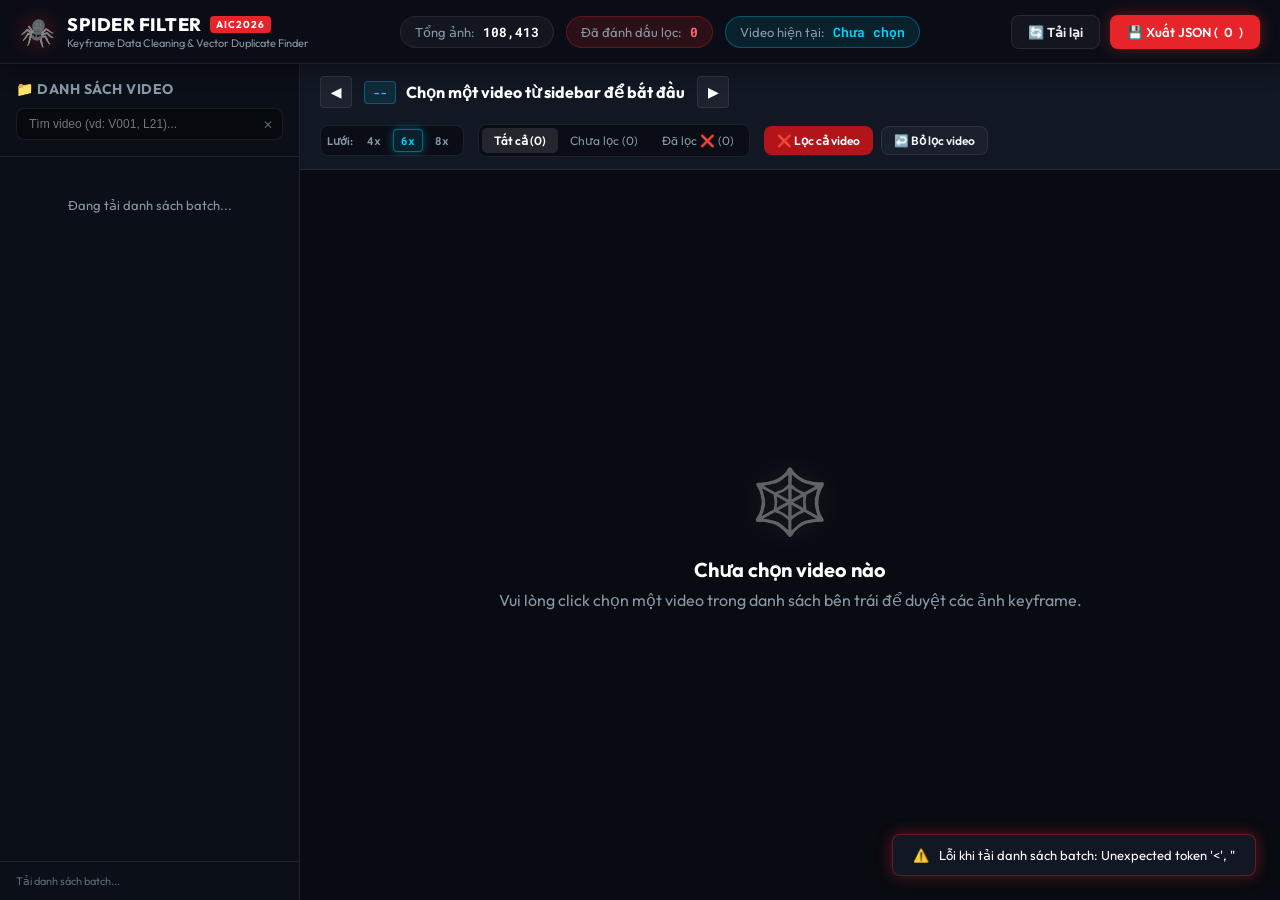
==== tools/image_filter/index.html @ 9841e6b8 "feat: add image filter tool, dataset cleanup pipeline, and enhanced image-to-image search with Vietn" ====
<!DOCTYPE html>
<html lang="vi">
<head>
  <meta charset="UTF-8">
  <meta name="viewport" content="width=device-width, initial-scale=1.0">
  <title>🕷️ Keyframe Filter & Duplicate Finder — AIC2026</title>
  <link rel="preconnect" href="https://fonts.googleapis.com">
  <link rel="preconnect" href="https://fonts.gstatic.com" crossorigin>
  <link href="https://fonts.googleapis.com/css2?family=Outfit:wght@400;500;600;700;800&family=Roboto+Mono:wght@400;500;600&display=swap" rel="stylesheet">
  <link rel="stylesheet" href="style.css">
</head>
<body>
  <!-- Header / Top Navigation -->
  <header class="app-header">
    <div class="brand">
      <div class="brand-icon">🕷️</div>
      <div class="brand-text">
        <h1>SPIDER FILTER <span class="badge-tag">AIC2026</span></h1>
        <p>Keyframe Data Cleaning & Vector Duplicate Finder</p>
      </div>
    </div>

    <!-- Quick Stats -->
    <div class="header-stats">
      <div class="stat-pill">
        <span class="stat-label">Tổng ảnh:</span>
        <span class="stat-val" id="stat-total-images">108,413</span>
      </div>
      <div class="stat-pill red-accent">
        <span class="stat-label">Đã đánh dấu lọc:</span>
        <span class="stat-val" id="stat-filtered-count">0</span>
      </div>
      <div class="stat-pill cyan-accent">
        <span class="stat-label">Video hiện tại:</span>
        <span class="stat-val" id="stat-current-video">Chưa chọn</span>
      </div>
    </div>

    <!-- Header Actions -->
    <div class="header-actions">
      <button class="btn btn-outline" id="btn-refresh" title="Tải lại dữ liệu">
        🔄 Tải lại
      </button>
      <button class="btn btn-primary" id="btn-export-json" title="Tải file JSON đã lọc">
        💾 Xuất JSON (<span id="btn-export-count">0</span>)
      </button>
    </div>
  </header>

  <!-- Main Container -->
  <div class="main-layout">
    <!-- Sidebar: Batch & Video Tree -->
    <aside class="sidebar">
      <div class="sidebar-header">
        <h2>📁 Danh sách Video</h2>
        <div class="search-box">
          <input type="text" id="video-search-input" placeholder="Tìm video (vd: V001, L21)...">
          <span class="clear-icon" id="clear-video-search">✕</span>
        </div>
      </div>

      <div class="batch-accordion" id="batch-list">
        <div class="loading-spinner">Đang tải danh sách batch...</div>
      </div>

      <div class="sidebar-footer">
        <div class="sidebar-summary" id="batch-summary">
          Tải danh sách batch...
        </div>
      </div>
    </aside>

    <!-- Main Content Area: Keyframe Grid -->
    <main class="content-area">
      <!-- Sticky Video Control Bar -->
      <div class="video-controls-bar">
        <div class="video-info">
          <button class="btn btn-icon" id="btn-prev-video" title="Video trước (Phím ←)">◀</button>
          <div class="current-video-title">
            <span class="video-badge" id="current-batch-badge">--</span>
            <h2 id="current-video-heading">Chọn một video từ sidebar để bắt đầu</h2>
          </div>
          <button class="btn btn-icon" id="btn-next-video" title="Video tiếp (Phím →)">▶</button>
        </div>

        <div class="video-stats-and-filters">
          <!-- Grid Density Switcher -->
          <div class="density-switcher" title="Chỉnh số cột hiển thị lưới ảnh">
            <span class="density-label">Lưới:</span>
            <button class="btn-density" data-cols="4" title="4 cột - Ảnh lớn">4x</button>
            <button class="btn-density active" data-cols="6" title="6 cột - Chuẩn">6x</button>
            <button class="btn-density" data-cols="8" title="8 cột - Mật độ cao">8x</button>
          </div>

          <div class="filter-tab-group">
            <button class="filter-tab active" data-filter="all">Tất cả (<span id="cnt-all">0</span>)</button>
            <button class="filter-tab" data-filter="unfiltered">Chưa lọc (<span id="cnt-unfiltered">0</span>)</button>
            <button class="filter-tab red" data-filter="filtered">Đã lọc ❌ (<span id="cnt-filtered">0</span>)</button>
          </div>

          <div class="bulk-actions">
            <button class="btn btn-small btn-danger" id="btn-select-all-video">❌ Lọc cả video</button>
            <button class="btn btn-small btn-outline" id="btn-deselect-all-video">↩️ Bỏ lọc video</button>
          </div>
        </div>
      </div>

      <!-- Keyframe Image Grid -->
      <div class="grid-container">
        <div class="empty-state" id="empty-state">
          <div class="empty-icon">🕸️</div>
          <h3>Chưa chọn video nào</h3>
          <p>Vui lòng click chọn một video trong danh sách bên trái để duyệt các ảnh keyframe.</p>
        </div>

        <div class="keyframe-grid" id="keyframe-grid" style="display: none;">
          <!-- Keyframe Cards injected via JS -->
        </div>
      </div>
    </main>
  </div>

  <!-- MODAL 1: Similar / Duplicate Image Finder -->
  <div class="modal-overlay" id="similar-modal">
    <div class="modal-card modal-lg">
      <div class="modal-header">
        <div class="modal-title">
          <span class="modal-icon">🔍</span>
          <div>
            <h3>Tìm & Lọc Ảnh Trùng Lặp (Duplicate Search)</h3>
            <p>Quét 108K+ vector CLIP toàn bộ dataset để tìm các ảnh giống ảnh mẫu</p>
          </div>
        </div>
        <button class="modal-close" id="btn-close-similar-modal">✕</button>
      </div>

      <div class="modal-body duplicate-finder-layout">
        <!-- Reference Image Panel -->
        <div class="ref-panel">
          <h4>Ảnh Mẫu (Reference)</h4>
          <div class="ref-img-wrap">
            <img id="ref-image-preview" src="" alt="Reference Image">
          </div>
          <div class="ref-meta">
            <p><strong>Scene ID:</strong> <span id="ref-scene-id">--</span></p>
            <p><strong>Video:</strong> <span id="ref-video-id">--</span></p>
            <p><strong>Frame:</strong> <span id="ref-frame-id">--</span></p>
          </div>

          <div class="ref-options">
            <label class="custom-checkbox">
              <input type="checkbox" id="chk-keep-ref-image" checked>
              <span class="checkbox-label">🛡️ <strong>GIỮ LẠI ảnh gốc này</strong> (chỉ lọc bỏ các ảnh trùng lặp tìm thấy)</span>
            </label>
          </div>
        </div>

        <!-- Similar Results Panel -->
        <div class="results-panel">
          <div class="results-controls">
            <div class="slider-control">
              <label for="sim-threshold-slider">
                Ngưỡng tương đồng: <span class="threshold-val" id="threshold-display">85%</span>
              </label>
              <input type="range" id="sim-threshold-slider" min="70" max="99" value="85" step="1">
            </div>

            <div class="slider-control" style="max-width: 160px;">
              <label for="sim-zoom-slider">
                Cột hiển thị: <span class="threshold-val" id="zoom-display">4 cột</span>
              </label>
              <input type="range" id="sim-zoom-slider" min="2" max="6" value="4" step="1">
            </div>

            <div class="quick-select-buttons">
              <button class="btn btn-xs btn-outline" id="btn-quick-95">≥ 95%</button>
              <button class="btn btn-xs btn-outline" id="btn-quick-90">≥ 90%</button>
              <button class="btn btn-xs btn-outline" id="btn-quick-all">Tất cả</button>
              <button class="btn btn-xs btn-outline" id="btn-quick-none">Bỏ chọn</button>
            </div>
          </div>

          <div class="results-summary">
            <span>Tìm thấy: <strong id="sim-found-count">0</strong> ảnh tương đồng</span>
            <span>Đã chọn để lọc: <strong class="text-danger" id="sim-selected-count">0</strong> ảnh</span>
          </div>

          <div class="similar-grid" id="similar-results-grid">
            <div class="loading-spinner">Đang quét vector cosine similarity...</div>
          </div>
        </div>
      </div>

      <div class="modal-footer">
        <button class="btn btn-outline" id="btn-cancel-similar">Đóng</button>
        <button class="btn btn-danger" id="btn-apply-similar-filter">
          ❌ Xác nhận lọc <span id="btn-apply-similar-count">0</span> ảnh đã chọn
        </button>
      </div>
    </div>
  </div>

  <!-- MODAL 2: Lightbox Image Preview -->
  <div class="lightbox-overlay" id="lightbox-modal">
    <div class="lightbox-content">
      <button class="lightbox-close" id="btn-close-lightbox">✕</button>
      <img id="lightbox-img" src="" alt="Full Preview">
      <div class="lightbox-info">
        <h4 id="lightbox-title">L21_V001 / Frame 17</h4>
        <p id="lightbox-details">Scene: L21_V001_S001 | Time: 0.68s</p>
      </div>
    </div>
  </div>

  <!-- Toast Notification Container -->
  <div class="toast-container" id="toast-container"></div>

  <script src="app.js"></script>
</body>
</html>
---- tools/image_filter/style.css ----
/* =============================================================================
   SPIDER-MAN HIGH-DENSITY THEME — KEYFRAME FILTER TOOL
   Colors: Midnight Black (#080b11), Spider Red (#e62429), Electric Cyan (#00d2ff)
   ============================================================================= */

:root {
  --bg-main: #080b11;
  --bg-card: #111723;
  --bg-card-hover: #172033;
  --bg-sidebar: #0b0f17;
  --bg-header: rgba(11, 15, 23, 0.92);
  --border-color: rgba(255, 255, 255, 0.08);
  --border-focus: #00d2ff;
  
  --spider-red: #e62429;
  --spider-red-glow: rgba(230, 36, 41, 0.4);
  --spider-red-bg: rgba(230, 36, 41, 0.15);
  
  --electric-cyan: #00d2ff;
  --electric-cyan-glow: rgba(0, 210, 255, 0.35);
  --electric-cyan-bg: rgba(0, 210, 255, 0.1);
  
  --neon-yellow: #ffd700;
  --neon-yellow-glow: rgba(255, 215, 0, 0.35);
  
  --text-main: #f0f4f8;
  --text-muted: #8899a6;
  --text-dim: #5c6b77;

  --radius-sm: 4px;
  --radius-md: 8px;
  --radius-lg: 12px;
  --transition: all 0.2s cubic-bezier(0.16, 1, 0.3, 1);
}

* {
  box-sizing: border-box;
  margin: 0;
  padding: 0;
}

body {
  font-family: 'Outfit', sans-serif;
  background-color: var(--bg-main);
  color: var(--text-main);
  height: 100vh;
  display: flex;
  flex-direction: column;
  overflow: hidden;
  background-image: 
    radial-gradient(circle at 10% 20%, rgba(230, 36, 41, 0.04) 0%, transparent 40%),
    radial-gradient(circle at 90% 80%, rgba(0, 210, 255, 0.04) 0%, transparent 40%);
}

/* Scrollbars */
::-webkit-scrollbar {
  width: 6px;
  height: 6px;
}
::-webkit-scrollbar-track {
  background: rgba(0, 0, 0, 0.2);
}
::-webkit-scrollbar-thumb {
  background: rgba(255, 255, 255, 0.15);
  border-radius: 3px;
}
::-webkit-scrollbar-thumb:hover {
  background: var(--spider-red);
}

/* =============================================================================
   1. APP HEADER
   ============================================================================= */

.app-header {
  height: 64px;
  background: var(--bg-header);
  backdrop-filter: blur(12px);
  border-bottom: 1px solid var(--border-color);
  display: flex;
  align-items: center;
  justify-content: space-between;
  padding: 0 20px;
  z-index: 100;
  box-shadow: 0 4px 20px rgba(0, 0, 0, 0.4);
}

.brand {
  display: flex;
  align-items: center;
  gap: 12px;
}

.brand-icon {
  font-size: 28px;
  filter: drop-shadow(0 0 10px var(--spider-red-glow));
  animation: spiderPulse 3s infinite ease-in-out;
}

@keyframes spiderPulse {
  0%, 100% { transform: scale(1); }
  50% { transform: scale(1.08); filter: drop-shadow(0 0 14px var(--spider-red)); }
}

.brand-text h1 {
  font-size: 18px;
  font-weight: 800;
  letter-spacing: 0.5px;
  color: #fff;
  display: flex;
  align-items: center;
  gap: 8px;
}

.badge-tag {
  font-size: 10px;
  background: var(--spider-red);
  color: #fff;
  padding: 2px 6px;
  border-radius: var(--radius-sm);
  font-weight: 700;
  letter-spacing: 1px;
}

.brand-text p {
  font-size: 11px;
  color: var(--text-muted);
}

.header-stats {
  display: flex;
  align-items: center;
  gap: 12px;
}

.stat-pill {
  background: rgba(255, 255, 255, 0.04);
  border: 1px solid var(--border-color);
  padding: 6px 14px;
  border-radius: 20px;
  font-size: 13px;
  display: flex;
  align-items: center;
  gap: 8px;
}

.stat-pill .stat-label {
  color: var(--text-muted);
}

.stat-pill .stat-val {
  font-family: 'Roboto Mono', monospace;
  font-weight: 700;
  color: #fff;
}

.stat-pill.red-accent {
  border-color: rgba(230, 36, 41, 0.3);
  background: var(--spider-red-bg);
}
.stat-pill.red-accent .stat-val {
  color: #ff6b6e;
}

.stat-pill.cyan-accent {
  border-color: rgba(0, 210, 255, 0.3);
  background: var(--electric-cyan-bg);
}
.stat-pill.cyan-accent .stat-val {
  color: var(--electric-cyan);
}

.header-actions {
  display: flex;
  align-items: center;
  gap: 10px;
}

/* Buttons */
.btn {
  font-family: 'Outfit', sans-serif;
  font-size: 13px;
  font-weight: 600;
  padding: 8px 16px;
  border-radius: var(--radius-md);
  cursor: pointer;
  display: inline-flex;
  align-items: center;
  justify-content: center;
  gap: 6px;
  border: 1px solid transparent;
  transition: var(--transition);
}

.btn-primary {
  background: var(--spider-red);
  color: #fff;
  box-shadow: 0 0 15px var(--spider-red-glow);
}
.btn-primary:hover {
  background: #ff3338;
  box-shadow: 0 0 20px rgba(230, 36, 41, 0.7);
  transform: translateY(-1px);
}

.btn-danger {
  background: #b31419;
  color: #fff;
}
.btn-danger:hover {
  background: var(--spider-red);
  box-shadow: 0 0 15px var(--spider-red-glow);
}

.btn-outline {
  background: rgba(255, 255, 255, 0.04);
  color: var(--text-main);
  border-color: var(--border-color);
}
.btn-outline:hover {
  background: rgba(255, 255, 255, 0.08);
  border-color: rgba(255, 255, 255, 0.2);
}

.btn-icon {
  width: 32px;
  height: 32px;
  padding: 0;
  border-radius: var(--radius-sm);
  background: rgba(255, 255, 255, 0.05);
  color: #fff;
  border-color: var(--border-color);
}
.btn-icon:hover {
  background: var(--electric-cyan-bg);
  border-color: var(--electric-cyan);
  color: var(--electric-cyan);
}

.btn-small {
  font-size: 12px;
  padding: 6px 12px;
}

.btn-xs {
  font-size: 11px;
  padding: 4px 8px;
  border-radius: var(--radius-sm);
}

/* =============================================================================
   2. MAIN LAYOUT & SIDEBAR
   ============================================================================= */

.main-layout {
  flex: 1;
  display: flex;
  overflow: hidden;
}

.sidebar {
  width: 300px;
  min-width: 280px;
  background: var(--bg-sidebar);
  border-right: 1px solid var(--border-color);
  display: flex;
  flex-direction: column;
}

.sidebar-header {
  padding: 16px;
  border-bottom: 1px solid var(--border-color);
}

.sidebar-header h2 {
  font-size: 14px;
  font-weight: 700;
  text-transform: uppercase;
  letter-spacing: 0.5px;
  color: var(--text-muted);
  margin-bottom: 10px;
}

.search-box {
  position: relative;
}

.search-box input {
  width: 100%;
  padding: 8px 30px 8px 12px;
  background: rgba(0, 0, 0, 0.4);
  border: 1px solid var(--border-color);
  border-radius: var(--radius-md);
  color: #fff;
  font-size: 12px;
  outline: none;
  transition: var(--transition);
}

.search-box input:focus {
  border-color: var(--electric-cyan);
  box-shadow: 0 0 10px var(--electric-cyan-glow);
}

.clear-icon {
  position: absolute;
  right: 10px;
  top: 50%;
  transform: translateY(-50%);
  color: var(--text-dim);
  cursor: pointer;
  font-size: 12px;
}
.clear-icon:hover {
  color: #fff;
}

.batch-accordion {
  flex: 1;
  overflow-y: auto;
  padding: 10px 8px;
}

.batch-group {
  margin-bottom: 6px;
  border: 1px solid var(--border-color);
  border-radius: var(--radius-md);
  background: rgba(255, 255, 255, 0.02);
  overflow: hidden;
}

.batch-header {
  padding: 10px 12px;
  display: flex;
  align-items: center;
  justify-content: space-between;
  cursor: pointer;
  user-select: none;
  transition: var(--transition);
}

.batch-header:hover {
  background: rgba(255, 255, 255, 0.05);
}

.batch-title {
  font-size: 13px;
  font-weight: 700;
  color: #fff;
  display: flex;
  align-items: center;
  gap: 8px;
}

.batch-title .arrow-icon {
  font-size: 10px;
  color: var(--text-muted);
  transition: transform 0.2s;
}

.batch-group.open .batch-title .arrow-icon {
  transform: rotate(90deg);
}

.batch-badge {
  font-family: 'Roboto Mono', monospace;
  font-size: 11px;
  background: rgba(255, 255, 255, 0.06);
  padding: 2px 6px;
  border-radius: var(--radius-sm);
  color: var(--text-muted);
}

.batch-badge.has-filtered {
  background: var(--spider-red-bg);
  color: #ff787b;
  border: 1px solid rgba(230, 36, 41, 0.3);
}

.video-list {
  display: none;
  padding: 4px 6px 8px;
  background: rgba(0, 0, 0, 0.3);
  border-top: 1px solid rgba(255, 255, 255, 0.04);
}

.batch-group.open .video-list {
  display: block;
}

.video-item {
  padding: 6px 10px;
  border-radius: var(--radius-sm);
  font-size: 12px;
  display: flex;
  align-items: center;
  justify-content: space-between;
  cursor: pointer;
  color: var(--text-muted);
  margin-bottom: 2px;
  transition: var(--transition);
}

.video-item:hover {
  background: rgba(255, 255, 255, 0.05);
  color: #fff;
}

.video-item.active {
  background: var(--electric-cyan-bg);
  color: var(--electric-cyan);
  border: 1px solid rgba(0, 210, 255, 0.4);
  font-weight: 600;
}

.video-item .v-id {
  font-family: 'Roboto Mono', monospace;
}

.video-item .v-count {
  font-family: 'Roboto Mono', monospace;
  font-size: 10px;
  opacity: 0.8;
}

.video-item .v-filtered-tag {
  color: #ff5558;
  font-size: 10px;
  margin-left: 4px;
}

.sidebar-footer {
  padding: 12px 16px;
  border-top: 1px solid var(--border-color);
  font-size: 11px;
  color: var(--text-dim);
}

/* =============================================================================
   3. CONTENT AREA & CONTROL BAR
   ============================================================================= */

.content-area {
  flex: 1;
  display: flex;
  flex-direction: column;
  background: var(--bg-main);
  overflow: hidden;
}

.video-controls-bar {
  background: var(--bg-card);
  border-bottom: 1px solid var(--border-color);
  padding: 12px 20px;
  display: flex;
  align-items: center;
  justify-content: space-between;
  gap: 16px;
  flex-wrap: wrap;
}

.video-info {
  display: flex;
  align-items: center;
  gap: 12px;
}

.current-video-title {
  display: flex;
  align-items: center;
  gap: 10px;
}

.video-badge {
  font-family: 'Roboto Mono', monospace;
  font-size: 11px;
  font-weight: 700;
  background: var(--electric-cyan-bg);
  color: var(--electric-cyan);
  border: 1px solid rgba(0, 210, 255, 0.3);
  padding: 3px 8px;
  border-radius: var(--radius-sm);
}

.current-video-title h2 {
  font-size: 16px;
  font-weight: 700;
  color: #fff;
}

.video-stats-and-filters {
  display: flex;
  align-items: center;
  gap: 14px;
}

/* Density Switcher */
.density-switcher {
  display: flex;
  align-items: center;
  gap: 4px;
  background: rgba(0, 0, 0, 0.4);
  border: 1px solid var(--border-color);
  border-radius: var(--radius-md);
  padding: 3px 6px;
}

.density-label {
  font-size: 11px;
  color: var(--text-muted);
  font-weight: 600;
  margin-right: 2px;
}

.btn-density {
  font-family: 'Roboto Mono', monospace;
  font-size: 11px;
  font-weight: 700;
  padding: 3px 7px;
  background: transparent;
  border: 1px solid transparent;
  color: var(--text-muted);
  border-radius: 4px;
  cursor: pointer;
  transition: var(--transition);
}

.btn-density:hover {
  color: #fff;
}

.btn-density.active {
  background: var(--electric-cyan-bg);
  border-color: rgba(0, 210, 255, 0.4);
  color: var(--electric-cyan);
  box-shadow: 0 0 8px var(--electric-cyan-glow);
}

.filter-tab-group {
  display: flex;
  background: rgba(0, 0, 0, 0.4);
  border: 1px solid var(--border-color);
  border-radius: var(--radius-md);
  padding: 3px;
}

.filter-tab {
  font-family: 'Outfit', sans-serif;
  font-size: 12px;
  padding: 5px 12px;
  border: none;
  background: transparent;
  color: var(--text-muted);
  border-radius: 5px;
  cursor: pointer;
  transition: var(--transition);
}

.filter-tab:hover {
  color: #fff;
}

.filter-tab.active {
  background: rgba(255, 255, 255, 0.1);
  color: #fff;
  font-weight: 600;
}

.filter-tab.red.active {
  background: var(--spider-red);
  color: #fff;
}

.bulk-actions {
  display: flex;
  align-items: center;
  gap: 8px;
}

/* =============================================================================
   4. KEYFRAME GRID (High Density & Proportional Aspect Ratio)
   ============================================================================= */

.grid-container {
  flex: 1;
  overflow-y: auto;
  padding: 16px 20px;
}

.empty-state {
  height: 100%;
  display: flex;
  flex-direction: column;
  align-items: center;
  justify-content: center;
  color: var(--text-muted);
  text-align: center;
  padding: 40px;
}

.empty-icon {
  font-size: 64px;
  margin-bottom: 16px;
  filter: drop-shadow(0 0 15px rgba(255, 255, 255, 0.1));
}

.empty-state h3 {
  font-size: 20px;
  color: #fff;
  margin-bottom: 8px;
}

/* Grid Layouts */
.keyframe-grid {
  display: grid !important;
  grid-template-columns: repeat(6, 1fr);
  gap: 12px;
}

.keyframe-grid.cols-4 {
  grid-template-columns: repeat(4, 1fr) !important;
  gap: 16px;
}

.keyframe-grid.cols-6 {
  grid-template-columns: repeat(6, 1fr) !important;
  gap: 12px;
}

.keyframe-grid.cols-8 {
  grid-template-columns: repeat(8, 1fr) !important;
  gap: 10px;
}

@media (max-width: 1500px) {
  .keyframe-grid.cols-8 { grid-template-columns: repeat(6, 1fr) !important; }
  .keyframe-grid.cols-6 { grid-template-columns: repeat(4, 1fr) !important; }
}
@media (max-width: 1100px) {
  .keyframe-grid.cols-8 { grid-template-columns: repeat(4, 1fr) !important; }
  .keyframe-grid.cols-6 { grid-template-columns: repeat(3, 1fr) !important; }
  .keyframe-grid.cols-4 { grid-template-columns: repeat(2, 1fr) !important; }
}

/* Keyframe Card */
.keyframe-card {
  background: var(--bg-card);
  border: 1px solid var(--border-color);
  border-radius: var(--radius-md);
  overflow: hidden;
  display: flex;
  flex-direction: column;
  position: relative;
  cursor: pointer;
  transition: var(--transition);
  user-select: none;
}

.keyframe-card:hover {
  transform: translateY(-3px);
  border-color: rgba(255, 255, 255, 0.3);
  box-shadow: 0 8px 24px rgba(0, 0, 0, 0.6);
}

.card-checkbox {
  position: absolute;
  top: 8px;
  left: 8px;
  width: 20px;
  height: 20px;
  background: rgba(0, 0, 0, 0.65);
  border: 2px solid rgba(255, 255, 255, 0.4);
  border-radius: 4px;
  display: flex;
  align-items: center;
  justify-content: center;
  z-index: 10;
  transition: var(--transition);
}

.keyframe-card.filtered .card-checkbox {
  background: var(--spider-red);
  border-color: #fff;
  box-shadow: 0 0 8px var(--spider-red-glow);
}

.keyframe-card.filtered .card-checkbox::after {
  content: "✕";
  color: #fff;
  font-size: 12px;
  font-weight: 900;
}

.card-img-wrap {
  width: 100%;
  aspect-ratio: 16 / 9;
  background: #000;
  position: relative;
  overflow: hidden;
}

.card-img-wrap img {
  width: 100%;
  height: 100%;
  object-fit: cover;
  display: block;
  transition: transform 0.3s ease;
}

.keyframe-card:hover .card-img-wrap img {
  transform: scale(1.04);
}

/* Filter Overlay */
.filter-overlay {
  position: absolute;
  top: 0;
  left: 0;
  right: 0;
  bottom: 0;
  background: rgba(230, 36, 41, 0.72);
  backdrop-filter: blur(2px);
  display: none;
  align-items: center;
  justify-content: center;
  flex-direction: column;
  color: #fff;
  z-index: 5;
  border: 2px solid var(--spider-red);
}

.filter-overlay .overlay-icon {
  font-size: 28px;
  font-weight: bold;
}

.filter-overlay .overlay-text {
  font-size: 11px;
  font-weight: 800;
  letter-spacing: 1px;
  text-transform: uppercase;
  margin-top: 2px;
}

.keyframe-card.filtered {
  border-color: var(--spider-red);
  box-shadow: 0 0 15px var(--spider-red-glow);
}

.keyframe-card.filtered .filter-overlay {
  display: flex;
}

/* Card Metadata */
.card-info {
  padding: 7px 9px;
  display: flex;
  align-items: center;
  justify-content: space-between;
  font-size: 11px;
  background: rgba(0, 0, 0, 0.3);
}

.frame-id {
  font-family: 'Roboto Mono', monospace;
  font-weight: 700;
  color: #fff;
}

.frame-time {
  font-family: 'Roboto Mono', monospace;
  color: var(--text-muted);
}

/* Card Actions Hover Bar */
.card-actions {
  position: absolute;
  bottom: 35px;
  left: 6px;
  right: 6px;
  display: flex;
  justify-content: space-between;
  z-index: 10;
  opacity: 0;
  transform: translateY(4px);
  transition: var(--transition);
}

.keyframe-card:hover .card-actions {
  opacity: 1;
  transform: translateY(0);
}

.action-btn-sm {
  background: rgba(11, 15, 23, 0.85);
  backdrop-filter: blur(6px);
  border: 1px solid rgba(255, 255, 255, 0.15);
  color: #fff;
  font-size: 11px;
  padding: 4px 8px;
  border-radius: var(--radius-sm);
  cursor: pointer;
  transition: var(--transition);
}

.action-btn-sm:hover {
  background: var(--electric-cyan);
  color: #000;
  font-weight: 700;
  box-shadow: 0 0 10px var(--electric-cyan-glow);
}

/* =============================================================================
   5. SIMILAR / DUPLICATE SEARCH MODAL
   ============================================================================= */

.modal-overlay {
  position: fixed;
  top: 0;
  left: 0;
  right: 0;
  bottom: 0;
  background: rgba(0, 0, 0, 0.82);
  backdrop-filter: blur(8px);
  display: none;
  align-items: center;
  justify-content: center;
  z-index: 1000;
  padding: 16px;
}

.modal-overlay.open {
  display: flex;
}

.modal-card {
  background: var(--bg-card);
  border: 1px solid var(--border-color);
  border-radius: var(--radius-lg);
  width: 95%;
  max-width: 1250px;
  height: 88vh;
  max-height: 880px;
  display: flex;
  flex-direction: column;
  box-shadow: 0 20px 60px rgba(0, 0, 0, 0.9), 0 0 30px rgba(0, 210, 255, 0.15);
  overflow: hidden;
  animation: modalScaleUp 0.25s cubic-bezier(0.16, 1, 0.3, 1);
}

@keyframes modalScaleUp {
  from { transform: scale(0.95); opacity: 0; }
  to { transform: scale(1); opacity: 1; }
}

.modal-header {
  padding: 14px 20px;
  border-bottom: 1px solid var(--border-color);
  display: flex;
  align-items: center;
  justify-content: space-between;
  background: rgba(255, 255, 255, 0.02);
  flex-shrink: 0;
}

.modal-title {
  display: flex;
  align-items: center;
  gap: 12px;
}

.modal-icon {
  font-size: 24px;
}

.modal-title h3 {
  font-size: 16px;
  font-weight: 700;
  color: #fff;
}

.modal-title p {
  font-size: 12px;
  color: var(--text-muted);
}

.modal-close {
  background: transparent;
  border: none;
  color: var(--text-dim);
  font-size: 22px;
  cursor: pointer;
  transition: var(--transition);
}
.modal-close:hover {
  color: #fff;
}

.modal-body {
  flex: 1;
  overflow: hidden;
  display: flex;
  flex-direction: column;
  padding: 16px 20px;
  min-height: 0;
}

.duplicate-finder-layout {
  flex: 1;
  display: flex;
  gap: 20px;
  min-height: 0;
  overflow: hidden;
}

.ref-panel {
  width: 270px;
  min-width: 250px;
  background: rgba(0, 0, 0, 0.3);
  border: 1px solid var(--border-color);
  border-radius: var(--radius-md);
  padding: 14px;
  display: flex;
  flex-direction: column;
  overflow-y: auto;
  flex-shrink: 0;
}

.ref-panel h4 {
  font-size: 13px;
  text-transform: uppercase;
  color: var(--electric-cyan);
  margin-bottom: 10px;
}

.ref-img-wrap {
  width: 100%;
  aspect-ratio: 16 / 9;
  background: #000;
  border-radius: var(--radius-sm);
  overflow: hidden;
  margin-bottom: 12px;
  border: 1px solid rgba(255, 255, 255, 0.1);
  flex-shrink: 0;
}

.ref-img-wrap img {
  width: 100%;
  height: 100%;
  object-fit: cover;
  display: block;
}

.ref-meta {
  font-size: 12px;
  color: var(--text-muted);
  margin-bottom: 16px;
  line-height: 1.6;
}

.ref-meta span {
  font-family: 'Roboto Mono', monospace;
  color: #fff;
}

.ref-options {
  background: rgba(0, 210, 255, 0.05);
  border: 1px solid rgba(0, 210, 255, 0.2);
  padding: 10px;
  border-radius: var(--radius-sm);
  margin-top: auto;
}

.custom-checkbox {
  display: flex;
  align-items: flex-start;
  gap: 8px;
  font-size: 12px;
  cursor: pointer;
  line-height: 1.4;
}

.custom-checkbox input {
  margin-top: 2px;
  accent-color: var(--electric-cyan);
}

.results-panel {
  flex: 1;
  display: flex;
  flex-direction: column;
  min-width: 0;
  min-height: 0;
  overflow: hidden;
}

.results-controls {
  display: flex;
  align-items: center;
  justify-content: space-between;
  gap: 14px;
  margin-bottom: 12px;
  background: rgba(255, 255, 255, 0.02);
  padding: 10px 14px;
  border-radius: var(--radius-md);
  border: 1px solid var(--border-color);
  flex-shrink: 0;
  flex-wrap: wrap;
}

.slider-control {
  flex: 1;
  min-width: 140px;
  display: flex;
  flex-direction: column;
  gap: 5px;
}

.slider-control label {
  font-size: 11px;
  color: var(--text-muted);
}

.threshold-val {
  font-family: 'Roboto Mono', monospace;
  font-weight: 700;
  color: var(--neon-yellow);
}

.slider-control input[type="range"] {
  width: 100%;
  accent-color: var(--neon-yellow);
  cursor: pointer;
}

.quick-select-buttons {
  display: flex;
  gap: 6px;
  align-items: flex-end;
}

.results-summary {
  display: flex;
  justify-content: space-between;
  font-size: 12px;
  color: var(--text-muted);
  margin-bottom: 8px;
  padding: 0 4px;
  flex-shrink: 0;
}

.text-danger {
  color: #ff5558;
}

/* Similar Results Grid with strict scrollable height */
.similar-grid {
  flex: 1;
  min-height: 0;
  overflow-y: auto;
  display: grid !important;
  grid-template-columns: repeat(4, 1fr);
  grid-auto-rows: max-content;
  align-content: start;
  gap: 12px;
  padding: 4px 8px 16px 2px;
}

.similar-grid.cols-2 { grid-template-columns: repeat(2, 1fr) !important; }
.similar-grid.cols-3 { grid-template-columns: repeat(3, 1fr) !important; }
.similar-grid.cols-4 { grid-template-columns: repeat(4, 1fr) !important; }
.similar-grid.cols-5 { grid-template-columns: repeat(5, 1fr) !important; }
.similar-grid.cols-6 { grid-template-columns: repeat(6, 1fr) !important; }

.similar-card {
  background: var(--bg-card);
  border: 1px solid var(--border-color);
  border-radius: var(--radius-md);
  overflow: hidden;
  position: relative;
  cursor: pointer;
  display: flex;
  flex-direction: column;
  height: 155px;
  transition: var(--transition);
  user-select: none;
  box-shadow: 0 4px 12px rgba(0, 0, 0, 0.4);
}

.similar-card:hover {
  transform: translateY(-2px);
  border-color: rgba(255, 255, 255, 0.3);
  box-shadow: 0 8px 20px rgba(0, 0, 0, 0.6);
}

.similar-card.selected {
  border-color: var(--spider-red);
  background: var(--spider-red-bg);
  box-shadow: 0 0 12px var(--spider-red-glow);
}

.similar-card .sim-img-wrap {
  width: 100%;
  height: 115px;
  background: #000;
  position: relative;
  overflow: hidden;
  flex-shrink: 0;
}

.similar-card .sim-img-wrap img {
  width: 100%;
  height: 100%;
  object-fit: cover;
  display: block;
}

.sim-score-badge {
  position: absolute;
  top: 6px;
  right: 6px;
  background: rgba(0, 0, 0, 0.85);
  border: 1px solid var(--neon-yellow);
  color: var(--neon-yellow);
  font-family: 'Roboto Mono', monospace;
  font-size: 10px;
  font-weight: 700;
  padding: 2px 6px;
  border-radius: var(--radius-sm);
  box-shadow: 0 2px 6px rgba(0, 0, 0, 0.6);
}

.sim-card-info {
  height: 40px;
  padding: 6px 8px;
  font-size: 11px;
  display: flex;
  align-items: center;
  justify-content: space-between;
  color: var(--text-muted);
  background: rgba(0, 0, 0, 0.3);
  flex-shrink: 0;
}

.sim-card-info .v-tag {
  font-family: 'Roboto Mono', monospace;
  color: #fff;
  font-weight: 600;
}

.modal-footer {
  padding: 12px 20px;
  border-top: 1px solid var(--border-color);
  display: flex;
  justify-content: flex-end;
  gap: 12px;
  background: rgba(255, 255, 255, 0.02);
  flex-shrink: 0;
}

/* =============================================================================
   6. LIGHTBOX
   ============================================================================= */

.lightbox-overlay {
  position: fixed;
  top: 0;
  left: 0;
  right: 0;
  bottom: 0;
  background: rgba(0, 0, 0, 0.92);
  backdrop-filter: blur(10px);
  display: none;
  align-items: center;
  justify-content: center;
  z-index: 2000;
  padding: 30px;
}

.lightbox-overlay.open {
  display: flex;
}

.lightbox-content {
  position: relative;
  max-width: 90vw;
  max-height: 90vh;
  display: flex;
  flex-direction: column;
  align-items: center;
}

.lightbox-close {
  position: absolute;
  top: -40px;
  right: 0;
  background: transparent;
  border: none;
  color: #fff;
  font-size: 28px;
  cursor: pointer;
}

.lightbox-content img {
  max-width: 100%;
  max-height: 78vh;
  border-radius: var(--radius-md);
  border: 1px solid rgba(255, 255, 255, 0.15);
  box-shadow: 0 10px 40px rgba(0, 0, 0, 0.9);
}

.lightbox-info {
  margin-top: 14px;
  text-align: center;
}

.lightbox-info h4 {
  font-size: 16px;
  font-weight: 700;
  color: #fff;
}

.lightbox-info p {
  font-size: 13px;
  color: var(--text-muted);
  font-family: 'Roboto Mono', monospace;
  margin-top: 4px;
}

/* =============================================================================
   7. TOAST NOTIFICATIONS
   ============================================================================= */

.toast-container {
  position: fixed;
  bottom: 24px;
  right: 24px;
  display: flex;
  flex-direction: column;
  gap: 10px;
  z-index: 3000;
}

.toast {
  background: var(--bg-card);
  border: 1px solid var(--border-color);
  color: #fff;
  padding: 12px 20px;
  border-radius: var(--radius-md);
  font-size: 13px;
  display: flex;
  align-items: center;
  gap: 10px;
  box-shadow: 0 10px 30px rgba(0, 0, 0, 0.7);
  animation: toastSlideIn 0.3s cubic-bezier(0.16, 1, 0.3, 1);
}

.toast.success {
  border-color: rgba(0, 210, 255, 0.4);
  box-shadow: 0 0 15px var(--electric-cyan-glow);
}

.toast.danger {
  border-color: rgba(230, 36, 41, 0.4);
  box-shadow: 0 0 15px var(--spider-red-glow);
}

@keyframes toastSlideIn {
  from { transform: translateX(50px); opacity: 0; }
  to { transform: translateX(0); opacity: 1; }
}

.loading-spinner {
  padding: 30px;
  text-align: center;
  color: var(--text-muted);
  font-size: 13px;
  grid-column: 1 / -1;
}
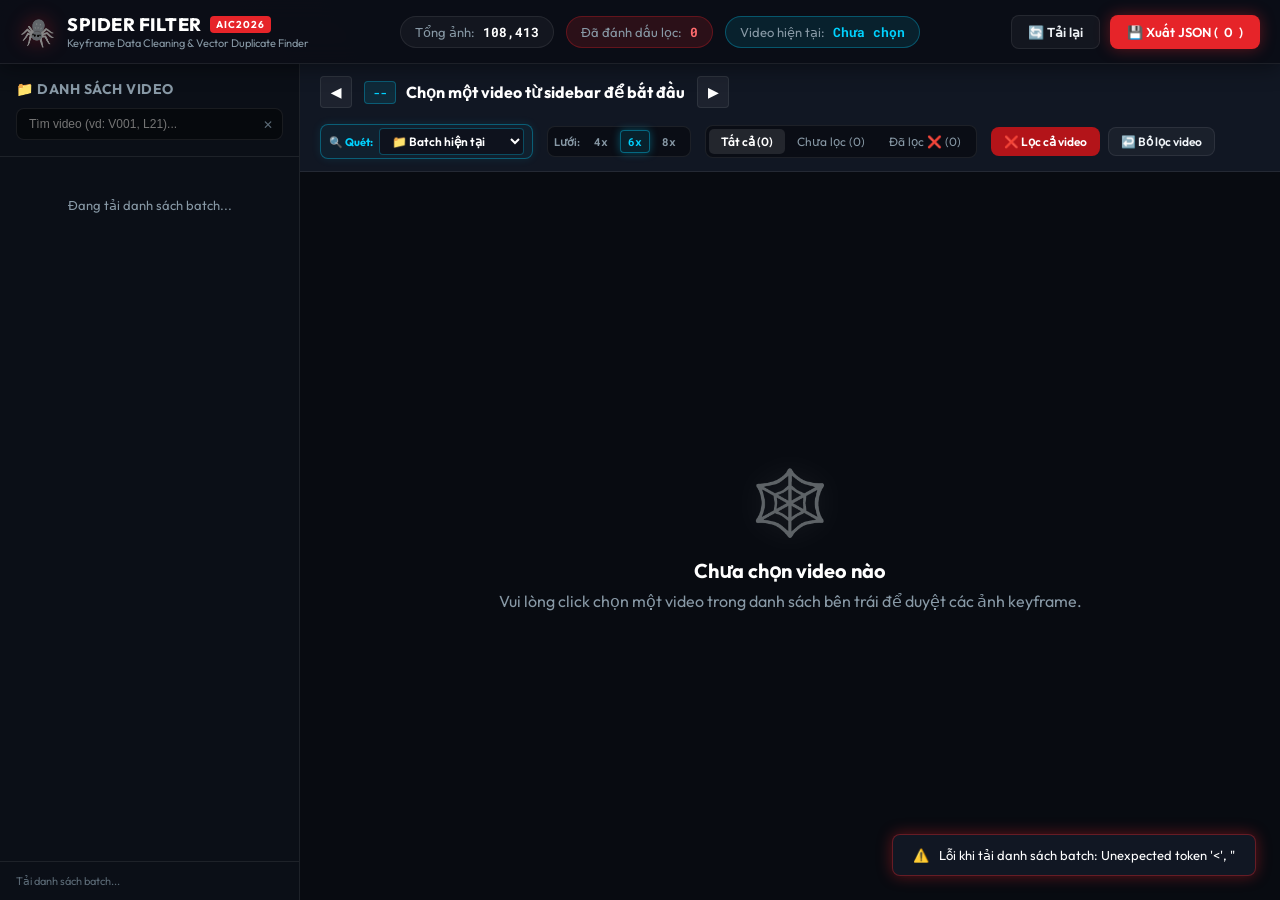
==== commit ad65f3fb: "feat(tools): multi-scope similarity search, L25 dataset enrichment pipeline, and keyframe coverage a" ====
--- a/tools/image_filter/index.html
+++ b/tools/image_filter/index.html
@@ -7,7 +7,7 @@
   <link rel="preconnect" href="https://fonts.googleapis.com">
   <link rel="preconnect" href="https://fonts.gstatic.com" crossorigin>
   <link href="https://fonts.googleapis.com/css2?family=Outfit:wght@400;500;600;700;800&family=Roboto+Mono:wght@400;500;600&display=swap" rel="stylesheet">
-  <link rel="stylesheet" href="style.css">
+  <link rel="stylesheet" href="style.css?v=2026.8.2">
 </head>
 <body>
   <!-- Header / Top Navigation -->
@@ -84,6 +84,16 @@
         </div>
 
         <div class="video-stats-and-filters">
+          <!-- Main Similarity Search Scope Switcher -->
+          <div class="scope-switcher" title="Chọn phạm vi tìm kiếm ảnh tương tự khi bấm nút 'Giống'">
+            <span class="scope-label">🔍 Quét:</span>
+            <select id="main-sim-scope-select" class="scope-select-main">
+              <option value="batch" selected>📁 Batch hiện tại</option>
+              <option value="video">🎥 Video hiện tại</option>
+              <option value="all">🌐 Toàn bộ Dataset</option>
+            </select>
+          </div>
+
           <!-- Grid Density Switcher -->
           <div class="density-switcher" title="Chỉnh số cột hiển thị lưới ảnh">
             <span class="density-label">Lưới:</span>
@@ -128,7 +138,7 @@
           <span class="modal-icon">🔍</span>
           <div>
             <h3>Tìm & Lọc Ảnh Trùng Lặp (Duplicate Search)</h3>
-            <p>Quét 108K+ vector CLIP toàn bộ dataset để tìm các ảnh giống ảnh mẫu</p>
+            <p>Quét vector CLIP theo phạm vi đã chọn để gom cụm và lọc ảnh trùng</p>
           </div>
         </div>
         <button class="modal-close" id="btn-close-similar-modal">✕</button>
@@ -181,7 +191,7 @@
           </div>
 
           <div class="results-summary">
-            <span>Tìm thấy: <strong id="sim-found-count">0</strong> ảnh tương đồng</span>
+            <span>Tìm thấy: <strong id="sim-found-count">0</strong> ảnh (<span id="sim-scope-badge" style="color: var(--electric-cyan); font-weight: 700;">L25</span>)</span>
             <span>Đã chọn để lọc: <strong class="text-danger" id="sim-selected-count">0</strong> ảnh</span>
           </div>
 
@@ -215,6 +225,6 @@
   <!-- Toast Notification Container -->
   <div class="toast-container" id="toast-container"></div>
 
-  <script src="app.js"></script>
+  <script src="app.js?v=2026.8.3"></script>
 </body>
 </html>
--- a/tools/image_filter/style.css
+++ b/tools/image_filter/style.css
@@ -494,6 +494,50 @@
   gap: 14px;
 }
 
+/* Scope Switcher */
+.scope-switcher {
+  display: flex;
+  align-items: center;
+  gap: 6px;
+  background: rgba(0, 210, 255, 0.05);
+  border: 1px solid rgba(0, 210, 255, 0.35);
+  border-radius: var(--radius-md);
+  padding: 3px 8px;
+  box-shadow: 0 0 10px rgba(0, 210, 255, 0.1);
+}
+
+.scope-label {
+  font-size: 11px;
+  color: var(--electric-cyan);
+  font-weight: 700;
+  white-space: nowrap;
+}
+
+.scope-select-main {
+  font-family: 'Outfit', sans-serif;
+  font-size: 12px;
+  font-weight: 600;
+  background: #0e121d;
+  color: #fff;
+  border: 1px solid rgba(0, 210, 255, 0.3);
+  border-radius: 4px;
+  padding: 4px 8px;
+  cursor: pointer;
+  outline: none;
+  transition: var(--transition);
+}
+
+.scope-select-main:hover,
+.scope-select-main:focus {
+  border-color: var(--electric-cyan);
+  box-shadow: 0 0 10px var(--electric-cyan-glow);
+}
+
+.scope-select-main option {
+  background: #0f121d;
+  color: #fff;
+}
+
 /* Density Switcher */
 .density-switcher {
   display: flex;
